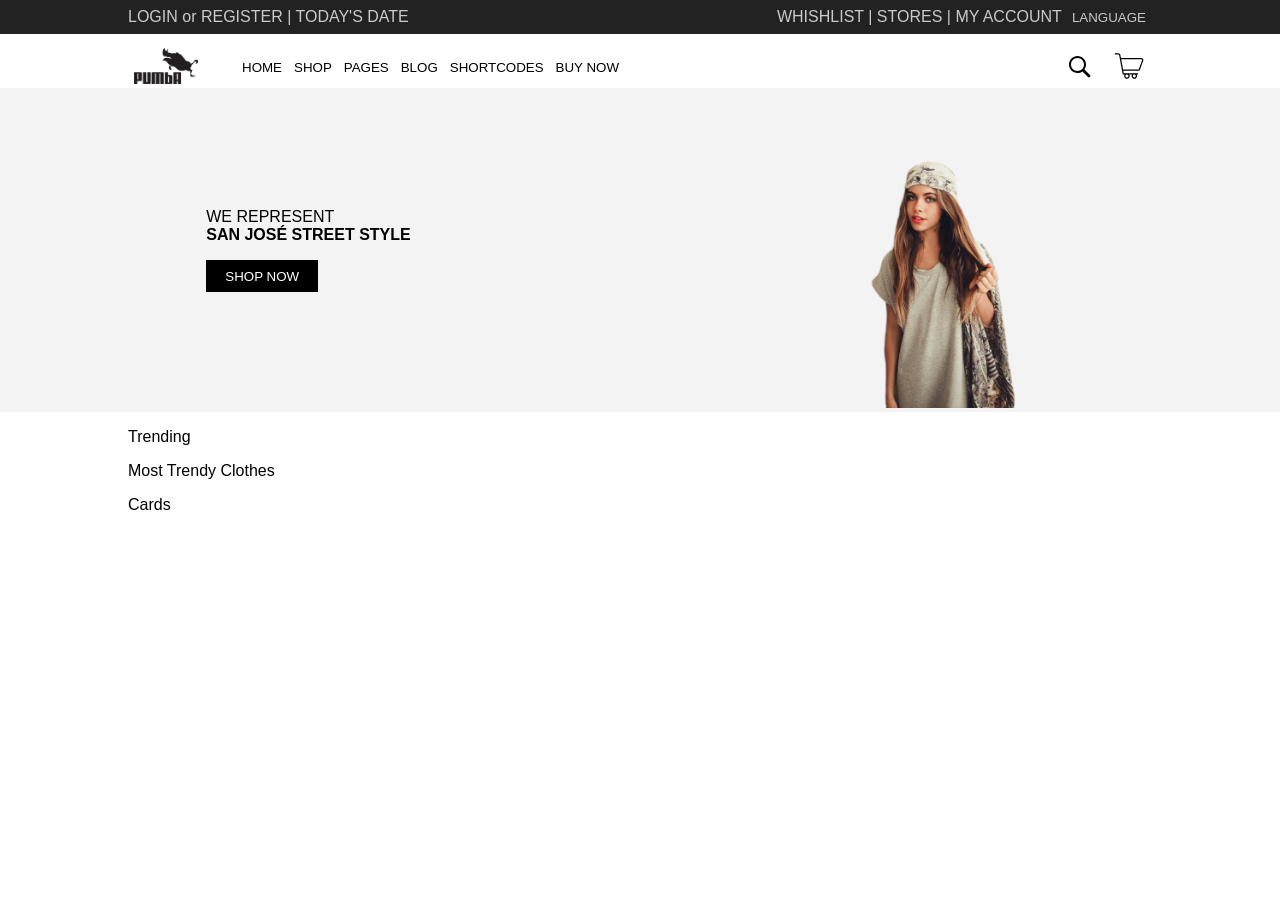
==== Module_II_FrontEnd/Semana_IV/Mi Proyecto/index.html @ 733ffe18 "Ejercicio Guiado" ====
<!DOCTYPE html>
<html>

<head>
    <link rel="stylesheet" href="styles/main.css" />
</head>
<header>
    <div class="banner contain">
        <span><a>Login</a> or <a>Register</a> | TODAY'S DATE</span>
        <div>
            <span><a>Whishlist</a> | <a>Stores</a> | <a>My Account</a></span>
            <button class="banner-button">Language</button>
        </div>
    </div>
    </div>
    <nav class="navbar contain">
        <div class="nav-main">
            <button class="nav-brand"><img src="imgs/logo.PNG" alt="logo" class="brand-image"></button>
            <button class="nav-button">Home</button>
            <button class="nav-button">Shop</button>
            <button class="nav-button">Pages</button>
            <button class="nav-button">Blog</button>
            <button class="nav-button">Shortcodes</button>
            <button class="nav-button">Buy Now</button>
        </div>
        <div>
            <button class="icon-button"><img src="icons/search.svg" alt="search-icon" class="nav-icon"></button>
            <button class="icon-button"><img src="icons/cart.svg" alt="search-icon" class="nav-icon"></button>
        </div>
    </nav>
</header>

<body>
    <section>
        <div class="poster contain">
            <div class="poster-content">
                <div>
                    <p class="sup-text">We represent</p>
                    <p class="main-text">San José Street Style</p>
                </div>
                <button class="shop-button">Shop now</button>
            </div>
            <div><img src="imgs/model.png" alt="model" class="poster-image"></div>
        </div>
    </section>
    <main class="catalog contain">
        <div>
            <div class="title-container">
                <p class="main-title">Trending</p>
                <p class="sub-title">Most Trendy Clothes</p>
            </div>

        </div>
        <div>Cards</div>
    </main>
</body>

</html>
---- Module_II_FrontEnd/Semana_IV/Mi Proyecto/styles/main.css ----
/*main.css*/
@import url(header.css);
@import url(poster.css);
.contain{
    padding: 0 10%;
}
html{
    font-family: Arial, Helvetica, sans-serif;
}
body{
    margin:0;
}
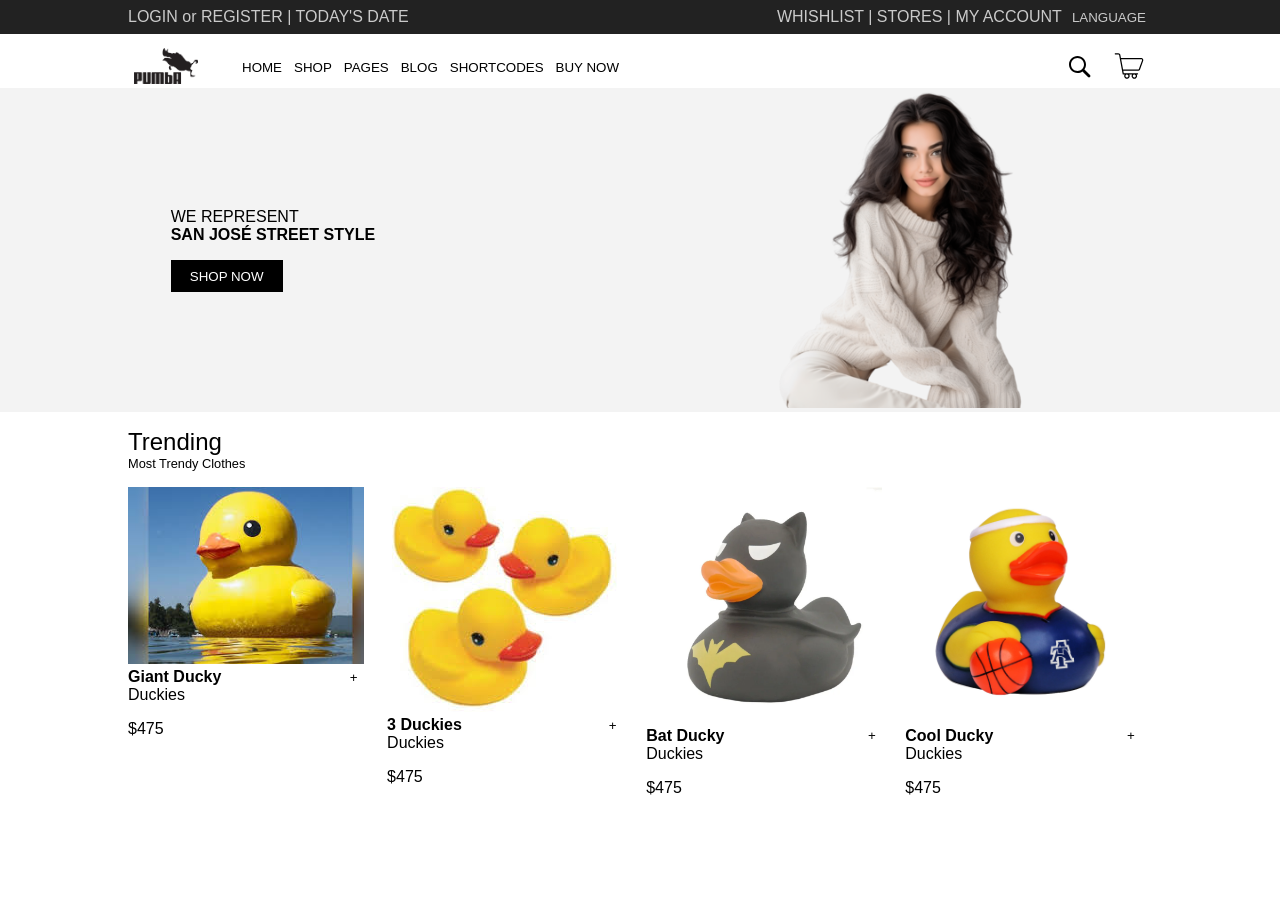
==== commit 528f56b3: "Ejercicio Guiado version 2" ====
--- a/Module_II_FrontEnd/Semana_IV/Mi Proyecto/index.html
+++ b/Module_II_FrontEnd/Semana_IV/Mi Proyecto/index.html
@@ -51,7 +51,48 @@
             </div>
 
         </div>
-        <div>Cards</div>
+        <div class="product-rows">
+            <div class="product">
+                <div>
+                    <img src="imgs/giant-ducky.jpg" alt="giant-ducky" class="product-image">
+                </div>
+                <div class="product-info">
+                    <div class="main-row"><span class="info-name">Giant Ducky</span> <button class="add-button">+</button></div>
+                    <span>Duckies</span>
+                    <span class="price">$475</span>
+                </div>
+            </div>
+            <div class="product">
+                <div>
+                    <img src="imgs/3-duckies.png" alt="3-duckies" class="product-image">
+                </div>
+                <div class="product-info">
+                    <div class="main-row"><span class="info-name">3 Duckies</span> <button class="add-button">+</button></div>
+                    <span>Duckies</span>
+                    <span class="price">$475</span>
+                </div>
+            </div>
+            <div class="product">
+                <div>
+                    <img src="imgs/bat-ducky.jpg" alt="bat-ducky" class="product-image">
+                </div>
+                <div class="product-info">
+                    <div class="main-row"><span class="info-name">Bat Ducky</span> <button class="add-button">+</button></div>
+                    <span>Duckies</span>
+                    <span class="price">$475</span>
+                </div>
+            </div>
+            <div class="product">
+                <div>
+                    <img src="imgs/cool-ducky.jpg" alt="cool-ducky" class="product-image">
+                </div>
+                <div class="product-info">
+                    <div class="main-row"><span class="info-name">Cool Ducky</span> <button class="add-button">+</button></div>
+                    <span>Duckies</span>
+                    <span class="price">$475</span>
+                </div>
+            </div>
+        </div>
     </main>
 </body>
 
--- a/Module_II_FrontEnd/Semana_IV/Mi Proyecto/styles/main.css
+++ b/Module_II_FrontEnd/Semana_IV/Mi Proyecto/styles/main.css
@@ -1,12 +1,16 @@
 /*main.css*/
 @import url(header.css);
 @import url(poster.css);
+@import url(catalog.css);
+
 .contain{
     padding: 0 10%;
 }
+
 html{
     font-family: Arial, Helvetica, sans-serif;
 }
+
 body{
     margin:0;
 }
